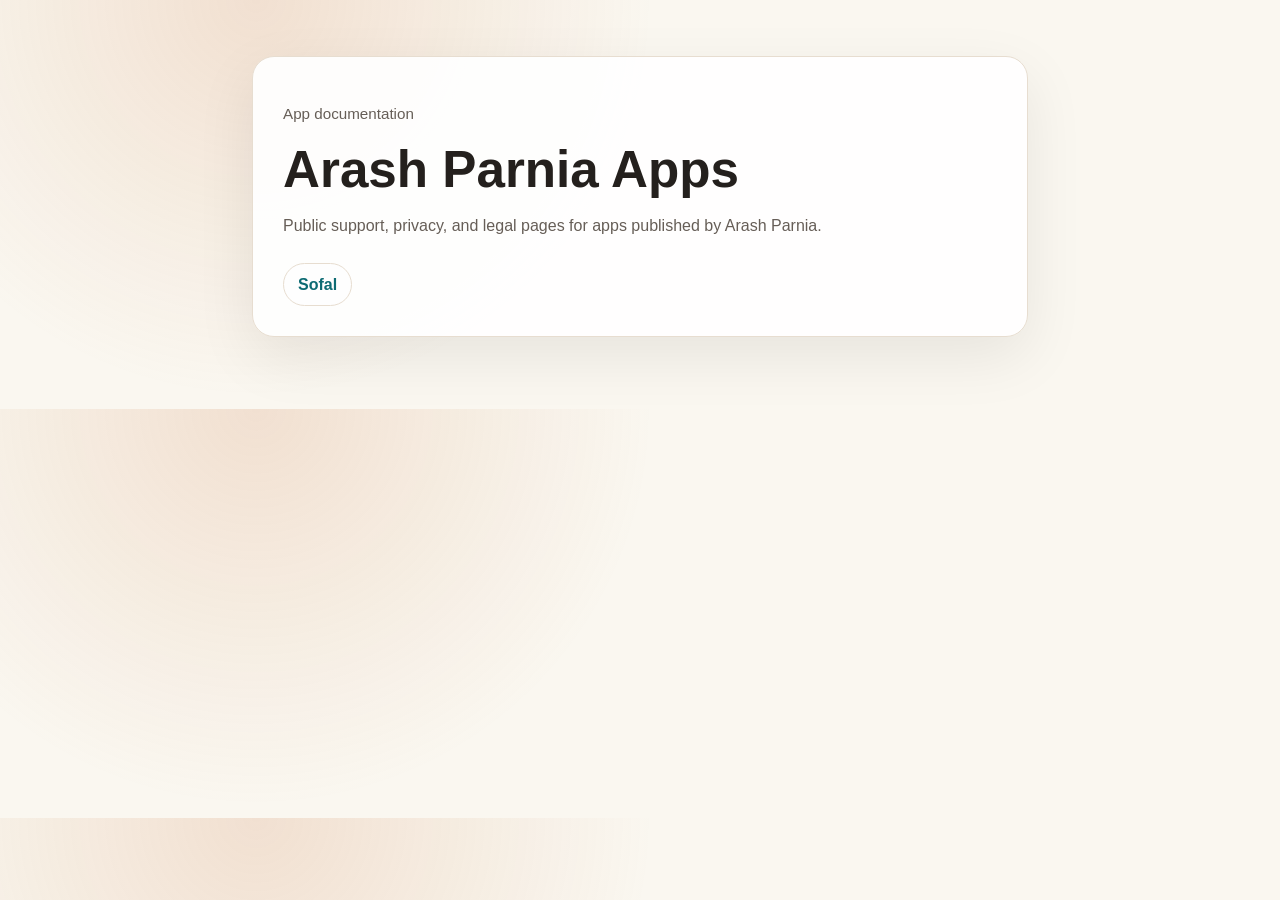
==== index.html @ c24e3f40 "Add Sofal public legal and support pages" ====
<!doctype html>
<html lang="en">
<head>
  <meta charset="utf-8">
  <meta name="viewport" content="width=device-width, initial-scale=1">
  <title>Arash Parnia App Docs</title>
  <link rel="stylesheet" href="assets/style.css">
</head>
<body>
  <main>
    <section class="card">
      <p class="meta">App documentation</p>
      <h1>Arash Parnia Apps</h1>
      <p>Public support, privacy, and legal pages for apps published by Arash Parnia.</p>
      <div class="nav">
        <a href="sofal/">Sofal</a>
      </div>
    </section>
  </main>
</body>
</html>
---- assets/style.css ----
:root {
  color-scheme: light dark;
  --bg: #faf7f0;
  --card: #ffffff;
  --ink: #24201d;
  --muted: #665e57;
  --line: #e7ddd0;
  --accent: #0d6b73;
}

@media (prefers-color-scheme: dark) {
  :root {
    --bg: #171311;
    --card: #211b18;
    --ink: #f6efe7;
    --muted: #c6b7a8;
    --line: #3a2f29;
    --accent: #62d6c8;
  }
}

* { box-sizing: border-box; }
body {
  margin: 0;
  background: radial-gradient(circle at 20% 0%, rgba(201, 121, 67, 0.18), transparent 36%), var(--bg);
  color: var(--ink);
  font-family: -apple-system, BlinkMacSystemFont, "SF Pro Text", "Segoe UI", sans-serif;
  line-height: 1.6;
}
main {
  max-width: 820px;
  margin: 0 auto;
  padding: 56px 22px 72px;
}
.card {
  background: color-mix(in srgb, var(--card) 92%, transparent);
  border: 1px solid var(--line);
  border-radius: 22px;
  padding: 30px;
  box-shadow: 0 20px 60px rgba(0, 0, 0, 0.08);
}
h1 { font-size: clamp(2.1rem, 5vw, 3.2rem); line-height: 1.08; margin: 0 0 12px; }
h2 { margin-top: 34px; }
p, li { color: var(--muted); }
a { color: var(--accent); font-weight: 650; }
.nav { display: flex; flex-wrap: wrap; gap: 12px; margin: 24px 0 0; }
.nav a {
  border: 1px solid var(--line);
  border-radius: 999px;
  padding: 8px 14px;
  text-decoration: none;
  background: color-mix(in srgb, var(--card) 72%, transparent);
}
.meta { color: var(--muted); font-size: 0.95rem; }
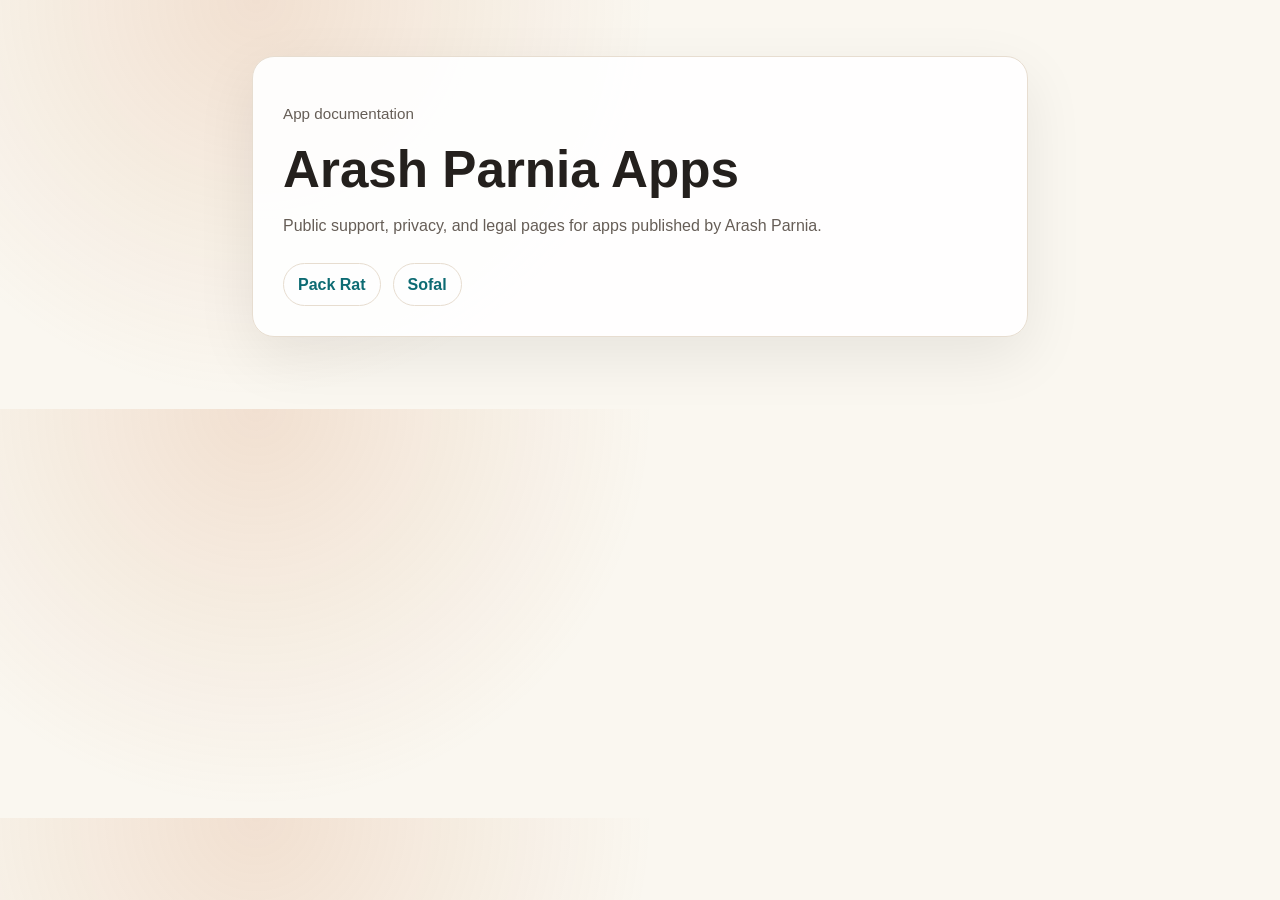
==== commit 83e7d10f: "Add Pack Rat public app docs" ====
--- a/index.html
+++ b/index.html
@@ -13,6 +13,7 @@
       <h1>Arash Parnia Apps</h1>
       <p>Public support, privacy, and legal pages for apps published by Arash Parnia.</p>
       <div class="nav">
+        <a href="packrat/">Pack Rat</a>
         <a href="sofal/">Sofal</a>
       </div>
     </section>
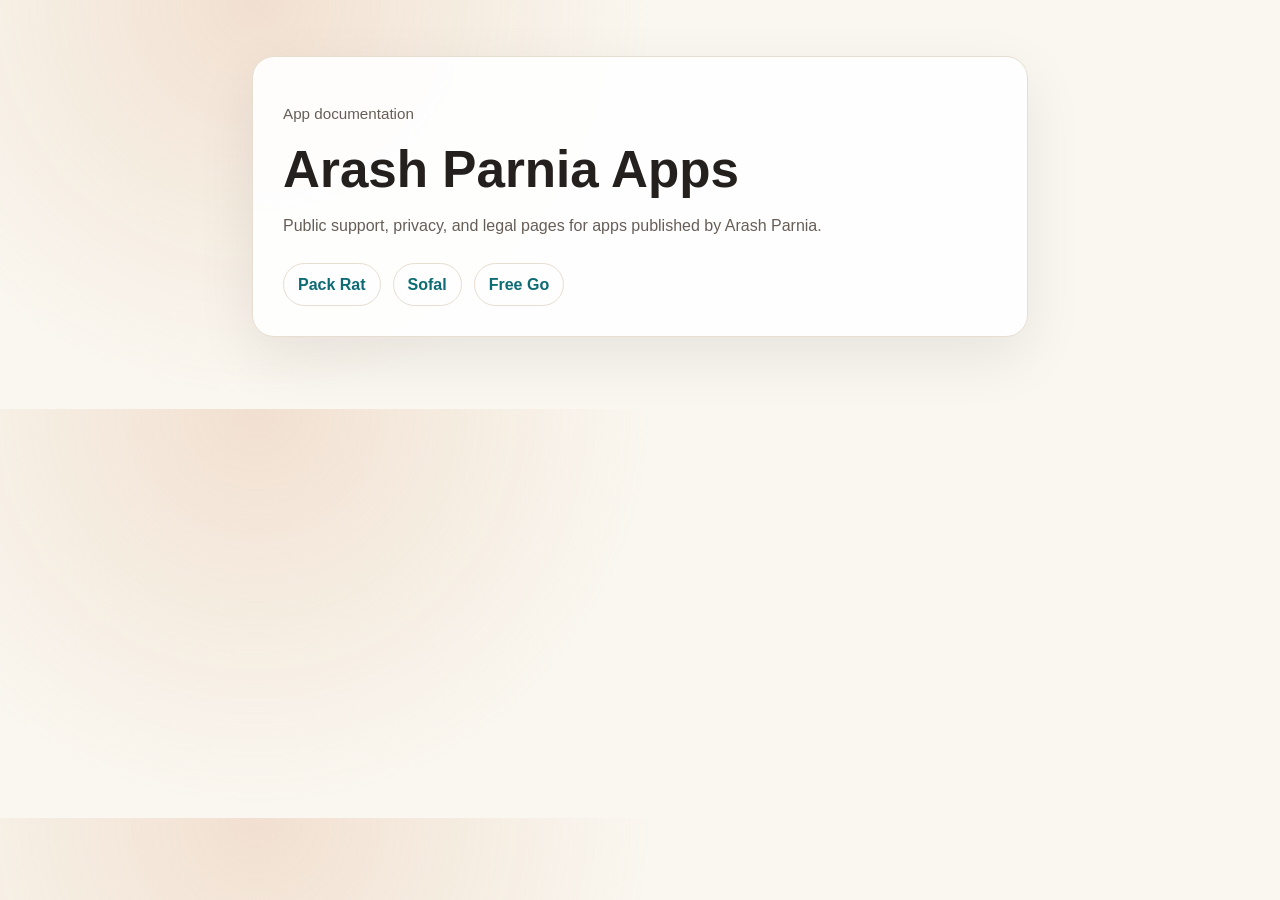
==== commit ce410700: "Add Free Go app docs" ====
--- a/index.html
+++ b/index.html
@@ -15,6 +15,7 @@
       <div class="nav">
         <a href="packrat/">Pack Rat</a>
         <a href="sofal/">Sofal</a>
+        <a href="freego/">Free Go</a>
       </div>
     </section>
   </main>
